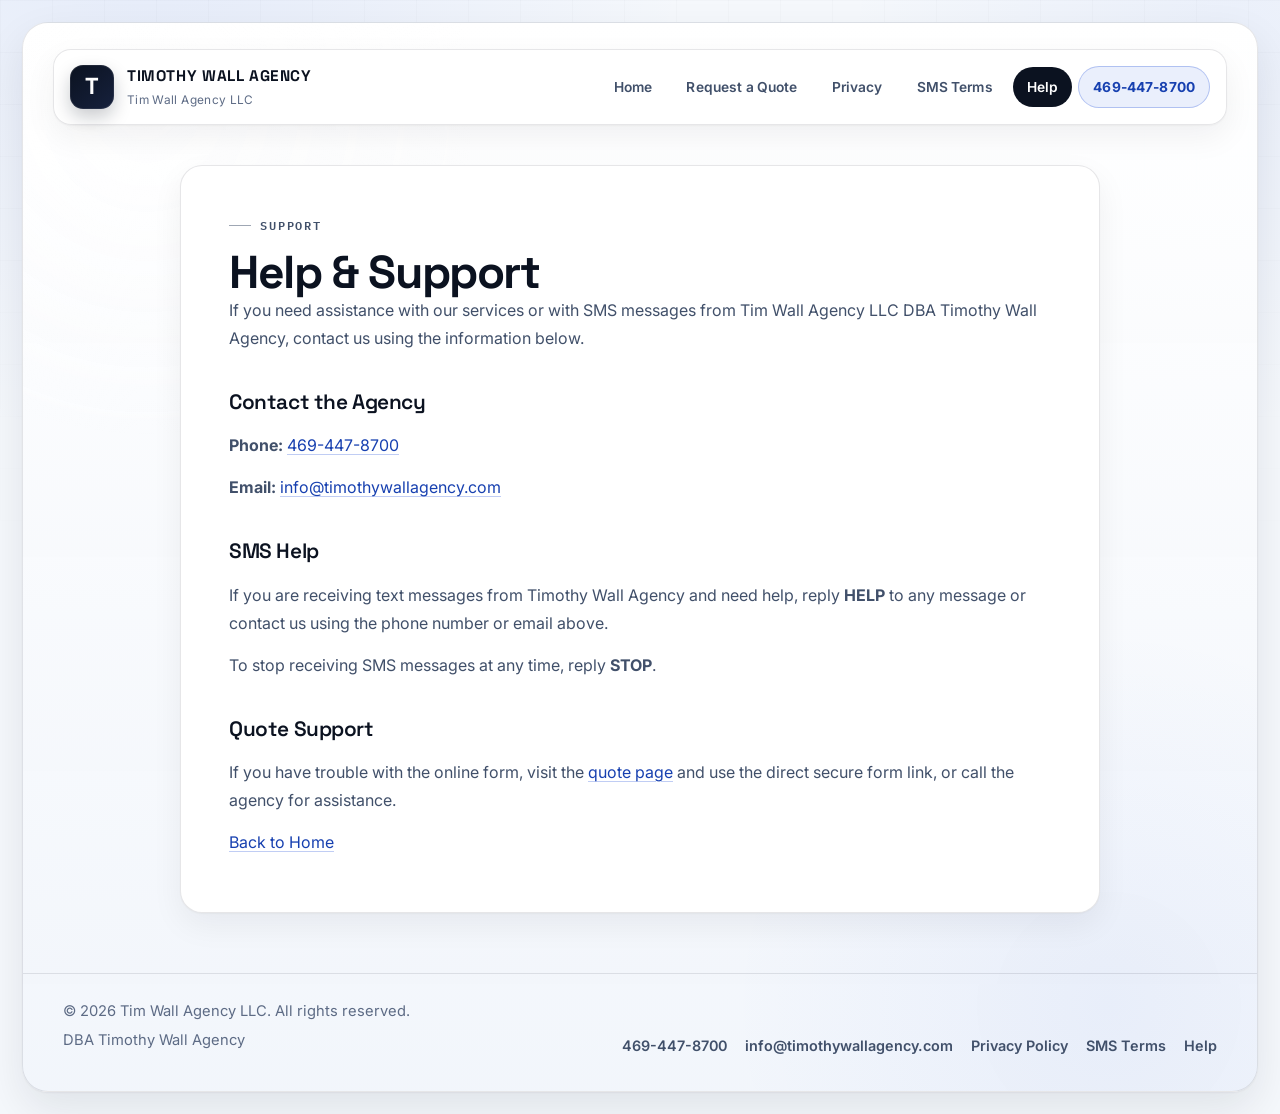
==== help.html @ 3e77e7af "Add files via upload" ====
<!DOCTYPE html>
<html lang="en">
<head>
  <meta charset="UTF-8" />
  <meta name="viewport" content="width=device-width, initial-scale=1.0" />
  <title>Help | Timothy Wall Agency</title>
  <meta
    name="description"
    content="Help and support information for Tim Wall Agency LLC DBA Timothy Wall Agency."
  />
  <link rel="stylesheet" href="styles.css" />
</head>
<body>
  <a class="skip-link" href="#main">Skip to content</a>
  <div class="page-shell">
    <div class="page-frame">
      <header class="site-nav">
        <div class="nav-inner">
          <a class="brand" href="index.html" aria-label="Timothy Wall Agency home">
            <span class="brand-mark">T</span>
            <span class="brand-copy">
              <strong>Timothy Wall Agency</strong>
              <small>Tim Wall Agency LLC</small>
            </span>
          </a>

          <nav class="nav-links" aria-label="Main navigation">
            <a href="index.html">Home</a>
            <a href="quote.html">Request a Quote</a>
            <a href="privacy-policy.html">Privacy</a>
            <a href="sms-terms.html">SMS Terms</a>
            <a class="active" href="help.html">Help</a>
            <a class="nav-phone" href="tel:+14694478700">469-447-8700</a>
          </nav>
        </div>
      </header>

      <main id="main" class="legal-main">
        <section class="legal-card">
          <p class="eyebrow">Support</p>
          <h1>Help &amp; Support</h1>
          <p>
            If you need assistance with our services or with SMS messages from Tim Wall Agency LLC DBA Timothy Wall Agency,
            contact us using the information below.
          </p>

          <h2>Contact the Agency</h2>
          <p><strong>Phone:</strong> <a href="tel:+14694478700">469-447-8700</a></p>
          <p><strong>Email:</strong> <a href="mailto:info@timothywallagency.com">info@timothywallagency.com</a></p>

          <h2>SMS Help</h2>
          <p>
            If you are receiving text messages from Timothy Wall Agency and need help, reply <strong>HELP</strong> to any message or contact
            us using the phone number or email above.
          </p>
          <p>To stop receiving SMS messages at any time, reply <strong>STOP</strong>.</p>

          <h2>Quote Support</h2>
          <p>
            If you have trouble with the online form, visit the <a href="quote.html">quote page</a> and use the direct secure form link,
            or call the agency for assistance.
          </p>

          <p class="legal-back-link"><a href="index.html">Back to Home</a></p>
        </section>
      </main>

      <footer class="site-footer">
        <div>
          <p>© <span id="year"></span> Tim Wall Agency LLC. All rights reserved.</p>
          <p>DBA Timothy Wall Agency</p>
        </div>
        <div class="footer-links">
          <a href="tel:+14694478700">469-447-8700</a>
          <a href="mailto:info@timothywallagency.com">info@timothywallagency.com</a>
          <a href="privacy-policy.html">Privacy Policy</a>
          <a href="sms-terms.html">SMS Terms</a>
          <a href="help.html">Help</a>
        </div>
      </footer>
    </div>
  </div>

  <script>
    document.getElementById("year").textContent = new Date().getFullYear();
  </script>
</body>
</html>
---- styles.css ----
/* Timothy Wall Agency — modern insurance aesthetic
   Reference: subtle motion + premium restraint (Coterie / Linear / Stripe / Vercel).
   Single confident accent · editorial display + mono eyebrows · blueprint grid ·
   crisp surfaces · scroll-fade micro-interactions · WCAG-AA focus + reduced-motion. */

@import url('https://fonts.googleapis.com/css2?family=Space+Grotesk:wght@500;600;700&family=Inter:wght@400;500;600;700&family=IBM+Plex+Mono:wght@500;600&display=swap');

:root {
  /* Surfaces — clean, cool near-white instead of frosted pastel */
  --bg: #f5f8fc;
  --surface: #ffffff;
  --surface-2: #f1f5fb;
  --panel: rgba(255, 255, 255, 0.78);

  /* Ink + text (all body text ≥ 4.5:1 on white) */
  --ink: #0b1220;
  --ink-soft: #41506a;
  --stone: #5d6b85;

  /* Single confident accent (Tailwind blue-700 family) */
  --accent: #1d4ed8;
  --accent-ink: #1740b0;
  --accent-soft: rgba(29, 78, 216, 0.09);
  --accent-line: rgba(29, 78, 216, 0.28);

  /* Dark brand panel */
  --dark-1: #0b1220;
  --dark-2: #16213d;

  --line: rgba(11, 18, 32, 0.10);
  --line-strong: rgba(11, 18, 32, 0.16);

  /* Lighter, layered shadows (Linear-style soft elevation) */
  --shadow-soft: 0 1px 2px rgba(11, 18, 32, 0.04), 0 12px 32px rgba(11, 18, 32, 0.06);
  --shadow-card: 0 1px 2px rgba(11, 18, 32, 0.05), 0 18px 44px rgba(11, 18, 32, 0.09);
  --shadow-dark: 0 24px 60px rgba(11, 18, 32, 0.28);

  /* Tighter, contemporary radii (no more 34px blobs) */
  --radius-frame: 26px;
  --radius-xl: 22px;
  --radius-lg: 18px;
  --radius-md: 14px;
  --radius-sm: 10px;

  --ease: cubic-bezier(0.22, 1, 0.36, 1);
}

* {
  box-sizing: border-box;
}

html {
  scroll-behavior: smooth;
  -webkit-text-size-adjust: 100%;
}

body {
  margin: 0;
  min-width: 320px;
  color: var(--ink);
  font-family: 'Inter', system-ui, -apple-system, sans-serif;
  font-size: 16px;
  line-height: 1.6;
  -webkit-font-smoothing: antialiased;
  text-rendering: optimizeLegibility;
  background:
    radial-gradient(900px circle at 12% -8%, rgba(29, 78, 216, 0.08), transparent 60%),
    radial-gradient(700px circle at 96% 4%, rgba(29, 78, 216, 0.05), transparent 55%),
    var(--bg);
}

/* Vercel-style blueprint grid — fine, faint, masked toward the edges */
body::before {
  content: '';
  position: fixed;
  inset: 0;
  pointer-events: none;
  z-index: 0;
  opacity: 0.5;
  background-image:
    linear-gradient(rgba(11, 18, 32, 0.035) 1px, transparent 1px),
    linear-gradient(90deg, rgba(11, 18, 32, 0.035) 1px, transparent 1px);
  background-size: 52px 52px;
  -webkit-mask-image: radial-gradient(120% 90% at 50% 0%, #000 35%, transparent 85%);
  mask-image: radial-gradient(120% 90% at 50% 0%, #000 35%, transparent 85%);
}

a {
  color: inherit;
}

/* ---- Accessibility: visible focus + skip link ---- */
:focus-visible {
  outline: 2px solid var(--accent);
  outline-offset: 3px;
  border-radius: 6px;
}

.skip-link {
  position: absolute;
  left: 16px;
  top: -60px;
  z-index: 50;
  padding: 10px 16px;
  border-radius: 999px;
  background: var(--ink);
  color: #fff;
  font: 600 0.9rem 'Inter', sans-serif;
  text-decoration: none;
  transition: top 0.2s var(--ease);
}

.skip-link:focus {
  top: 16px;
}

.page-shell {
  position: relative;
  z-index: 1;
  padding: 22px;
}

.page-frame {
  position: relative;
  max-width: 1320px;
  margin: 0 auto;
  overflow: hidden;
  border: 1px solid var(--line);
  border-radius: var(--radius-frame);
  background:
    linear-gradient(180deg, rgba(255, 255, 255, 0.96), rgba(241, 245, 251, 0.94));
  box-shadow: var(--shadow-card);
}

.page-frame::before {
  content: '';
  position: absolute;
  inset: 0;
  pointer-events: none;
  background:
    radial-gradient(circle at 10% 8%, rgba(255, 255, 255, 0.6), transparent 22%),
    radial-gradient(circle at 88% 92%, rgba(29, 78, 216, 0.05), transparent 26%);
}

.site-nav,
.hero,
.confidence-strip,
.section-shell,
.process-section,
.cta-section,
.quote-main,
.legal-main,
.site-footer {
  position: relative;
  z-index: 1;
}

.site-nav {
  padding: 26px 30px 0;
}

.nav-inner {
  display: flex;
  align-items: center;
  justify-content: space-between;
  gap: 20px;
  padding: 14px 16px;
  border: 1px solid var(--line);
  border-radius: var(--radius-lg);
  background: rgba(255, 255, 255, 0.78);
  backdrop-filter: blur(14px);
  -webkit-backdrop-filter: blur(14px);
  box-shadow: var(--shadow-soft);
}

.brand {
  display: inline-flex;
  align-items: center;
  gap: 13px;
  text-decoration: none;
  min-width: 0;
}

.brand-mark {
  display: inline-flex;
  align-items: center;
  justify-content: center;
  width: 44px;
  height: 44px;
  border-radius: 13px;
  background: linear-gradient(140deg, var(--dark-1), var(--dark-2));
  color: #fff;
  font-family: 'Space Grotesk', sans-serif;
  font-size: 1.45rem;
  font-weight: 700;
  letter-spacing: -0.02em;
  box-shadow: inset 0 0 0 1px rgba(255, 255, 255, 0.08), 0 8px 18px rgba(11, 18, 32, 0.22);
}

.brand-copy {
  display: flex;
  flex-direction: column;
  min-width: 0;
}

.brand-copy strong,
.brand-copy small {
  white-space: nowrap;
}

.brand-copy strong {
  font-family: 'Space Grotesk', sans-serif;
  font-size: 0.96rem;
  font-weight: 700;
  letter-spacing: 0.04em;
  text-transform: uppercase;
}

.brand-copy small {
  margin-top: 2px;
  font-size: 0.74rem;
  color: var(--stone);
  letter-spacing: 0.03em;
}

.nav-links {
  display: flex;
  flex-wrap: wrap;
  align-items: center;
  justify-content: flex-end;
  gap: 6px;
}

.nav-links a {
  padding: 9px 14px;
  border-radius: 999px;
  text-decoration: none;
  font-size: 0.86rem;
  font-weight: 600;
  color: var(--ink-soft);
  letter-spacing: 0.01em;
  transition: color 0.2s var(--ease), background-color 0.2s var(--ease), transform 0.2s var(--ease);
}

.nav-links a:hover {
  color: var(--ink);
  background: var(--surface-2);
}

.nav-links a.active {
  background: var(--ink);
  color: #fff;
}

.nav-links .nav-phone {
  border: 1px solid var(--accent-line);
  background: var(--accent-soft);
  color: var(--accent-ink);
  font-weight: 700;
}

.nav-links .nav-phone:hover {
  background: var(--accent);
  color: #fff;
  border-color: transparent;
  transform: translateY(-1px);
}

.hero,
.section-shell,
.cta-section,
.quote-main,
.legal-main {
  padding-left: 40px;
  padding-right: 40px;
}

.hero {
  padding-top: 46px;
  padding-bottom: 30px;
  display: grid;
  grid-template-columns: minmax(0, 1.12fr) minmax(320px, 0.88fr);
  gap: 30px;
  align-items: stretch;
}

.hero-copy {
  padding: 22px 8px 22px 0;
}

/* ---- Mono eyebrows (Sanity / Coterie pattern) ---- */
.eyebrow,
.card-kicker,
.confidence-label,
.service-index,
.step-number {
  display: inline-flex;
  align-items: center;
  gap: 9px;
  margin: 0 0 18px;
  font-family: 'IBM Plex Mono', monospace;
  font-size: 0.72rem;
  font-weight: 600;
  letter-spacing: 0.16em;
  text-transform: uppercase;
}

.eyebrow::before {
  content: '';
  width: 22px;
  height: 1px;
  background: currentColor;
  opacity: 0.5;
}

.eyebrow {
  color: var(--accent);
}

.eyebrow-dark {
  color: rgba(255, 255, 255, 0.62);
}

/* ---- Editorial display type ---- */
.hero h1,
.interior-hero h1,
.legal-card h1,
.section-heading h2,
.hero-card h2,
.service-card h3,
.process-step h3,
.info-card h2,
.confidence-item h3,
.signature-panel h2 {
  margin: 0;
  font-family: 'Space Grotesk', sans-serif;
  font-weight: 700;
  letter-spacing: -0.03em;
}

.hero h1 {
  max-width: 13ch;
  font-size: clamp(2.9rem, 6vw, 5.2rem);
  line-height: 0.98;
}

.hero-lead,
.body-copy p,
.hero-card p,
.service-card p,
.process-step p,
.cta-copy,
.cta-note,
.legal-card p,
.legal-card li,
.info-card p,
.small-note {
  color: var(--ink-soft);
  line-height: 1.75;
}

.hero-lead {
  max-width: 600px;
  margin: 24px 0 0;
  font-size: 1.08rem;
}

.hero-actions {
  display: flex;
  flex-wrap: wrap;
  gap: 12px;
  margin-top: 30px;
}

.button-primary,
.button-secondary {
  display: inline-flex;
  align-items: center;
  justify-content: center;
  min-width: 180px;
  padding: 14px 24px;
  border-radius: 999px;
  text-decoration: none;
  font-size: 0.93rem;
  font-weight: 600;
  letter-spacing: 0.01em;
  transition: transform 0.22s var(--ease), box-shadow 0.22s var(--ease),
    background-color 0.22s var(--ease), color 0.22s var(--ease), border-color 0.22s var(--ease);
}

.button-primary {
  background: var(--accent);
  color: #fff;
  box-shadow: 0 1px 2px rgba(11, 18, 32, 0.1), 0 12px 26px rgba(29, 78, 216, 0.28);
}

.button-primary:hover {
  background: var(--accent-ink);
  transform: translateY(-2px);
  box-shadow: 0 1px 2px rgba(11, 18, 32, 0.1), 0 16px 32px rgba(29, 78, 216, 0.34);
}

.button-secondary {
  color: var(--ink);
  border: 1px solid var(--line-strong);
  background: var(--surface);
}

.button-secondary:hover {
  border-color: var(--accent-line);
  color: var(--accent-ink);
  transform: translateY(-2px);
  box-shadow: var(--shadow-soft);
}

.card-button:hover {
  transform: translateY(-2px);
}

.hero-points,
.detail-list,
.compact-list,
.legal-list {
  margin: 0;
  padding: 0;
  list-style: none;
}

.hero-points {
  display: flex;
  flex-wrap: wrap;
  gap: 10px;
  margin-top: 30px;
}

.hero-points li {
  padding: 10px 16px;
  border: 1px solid var(--line);
  border-radius: 999px;
  background: var(--surface);
  font-size: 0.88rem;
  font-weight: 500;
  color: var(--ink-soft);
}

.hero-points li::before {
  content: '✓';
  margin-right: 8px;
  color: var(--accent);
  font-weight: 700;
}

/* ---- Cards: crisp surfaces + subtle hover lift ---- */
.hero-card,
.statement-card,
.service-card,
.confidence-item,
.info-card,
.legal-card,
.quote-form-frame,
.signature-panel {
  border: 1px solid var(--line);
  box-shadow: var(--shadow-soft);
}

.confidence-item,
.service-card {
  transition: transform 0.28s var(--ease), box-shadow 0.28s var(--ease), border-color 0.28s var(--ease);
}

.confidence-item:hover,
.service-card:hover {
  transform: translateY(-4px);
  box-shadow: var(--shadow-card);
  border-color: var(--accent-line);
}

.hero-card {
  position: relative;
  overflow: hidden;
  padding: 32px;
  border-radius: var(--radius-xl);
  border-color: transparent;
  background: linear-gradient(155deg, var(--dark-1) 0%, var(--dark-2) 100%);
  color: #fff;
  box-shadow: var(--shadow-dark);
}

.hero-card::before {
  content: '';
  position: absolute;
  width: 280px;
  height: 280px;
  right: -90px;
  top: -80px;
  border-radius: 50%;
  background: radial-gradient(circle, rgba(29, 78, 216, 0.45), transparent 68%);
}

.hero-card h2 {
  position: relative;
  max-width: 14ch;
  font-size: clamp(1.7rem, 2.6vw, 2.4rem);
  line-height: 1.05;
  color: #fff;
}

.hero-card p,
.hero-card li {
  color: rgba(255, 255, 255, 0.74);
}

.card-kicker {
  color: #7da2ff;
}

.detail-list {
  display: grid;
  gap: 16px;
  margin-top: 28px;
}

.detail-list li {
  padding-bottom: 16px;
  border-bottom: 1px solid rgba(255, 255, 255, 0.12);
  line-height: 1.6;
}

.detail-list li:last-child {
  border-bottom: 0;
  padding-bottom: 0;
}

.detail-list span {
  display: block;
  margin-bottom: 6px;
  color: rgba(255, 255, 255, 0.55);
  font-family: 'IBM Plex Mono', monospace;
  font-size: 0.7rem;
  font-weight: 600;
  letter-spacing: 0.14em;
  text-transform: uppercase;
}

.card-contact {
  margin-top: 26px;
}

.card-contact a {
  color: #fff;
  text-decoration-color: rgba(125, 162, 255, 0.7);
}

.confidence-strip {
  padding: 0 40px 56px;
}

.confidence-grid,
.services-grid,
.process-grid {
  display: grid;
  gap: 16px;
  grid-template-columns: repeat(3, minmax(0, 1fr));
}

.confidence-item {
  padding: 26px;
  border-radius: var(--radius-lg);
  background: var(--surface);
}

.confidence-label,
.service-index {
  color: var(--accent);
}

.confidence-item h3 {
  font-size: 1.18rem;
  font-weight: 600;
  letter-spacing: -0.02em;
  line-height: 1.3;
  color: var(--ink);
}

.section-shell {
  padding-bottom: 56px;
}

.section-shell-tight {
  padding-bottom: 0;
}

.section-heading {
  max-width: 720px;
  margin-bottom: 30px;
}

.section-heading h2,
.signature-panel h2,
.legal-card h1,
.interior-hero h1 {
  font-size: clamp(2.1rem, 3.6vw, 3.4rem);
  line-height: 1.02;
}

.section-heading-tight {
  max-width: 640px;
}

.split-layout {
  display: grid;
  grid-template-columns: minmax(0, 1.12fr) minmax(280px, 0.88fr);
  gap: 22px;
  align-items: start;
}

.body-copy p {
  margin: 0 0 18px;
  font-size: 1.04rem;
}

.statement-card,
.signature-panel {
  padding: 30px;
  border-radius: var(--radius-lg);
  background: var(--surface);
}

.statement-card {
  border-left: 3px solid var(--accent);
}

.statement-card p:last-child {
  margin-bottom: 0;
}

.services-grid {
  margin-top: 8px;
}

.service-card {
  padding: 30px;
  border-radius: var(--radius-lg);
  background: var(--surface);
}

.service-index,
.step-number {
  margin-bottom: 20px;
}

.service-card h3,
.process-step h3 {
  font-size: 1.4rem;
  line-height: 1.1;
  margin-bottom: 14px;
}

.process-section {
  padding: 0 40px 56px;
}

.process-wrap {
  padding: 38px;
  border-radius: var(--radius-xl);
  background: linear-gradient(150deg, var(--dark-1) 0%, var(--dark-2) 100%);
  box-shadow: var(--shadow-dark);
}

.section-heading-on-dark h2,
.process-step h3,
.process-step p,
.process-step .step-number {
  color: #fff;
}

.process-step {
  padding: 26px;
  border-radius: var(--radius-md);
  background: rgba(255, 255, 255, 0.05);
  border: 1px solid rgba(255, 255, 255, 0.1);
}

.process-step .step-number {
  color: #7da2ff;
}

.process-step p {
  margin-bottom: 0;
  color: rgba(255, 255, 255, 0.72);
}

.signature-panel {
  display: grid;
  grid-template-columns: minmax(0, 1fr) minmax(320px, 0.96fr);
  gap: 30px;
  align-items: start;
  background: var(--surface);
}

.signature-list {
  display: grid;
  gap: 12px;
}

.signature-list p {
  margin: 0;
  padding: 15px 18px 15px 44px;
  position: relative;
  border-radius: var(--radius-sm);
  border: 1px solid var(--line);
  background: var(--surface-2);
  color: var(--ink-soft);
  line-height: 1.6;
}

.signature-list p::before {
  content: '✓';
  position: absolute;
  left: 16px;
  top: 50%;
  transform: translateY(-50%);
  color: var(--accent);
  font-weight: 700;
}

.cta-section {
  padding-bottom: 66px;
}

.cta-panel {
  display: grid;
  grid-template-columns: minmax(0, 1fr) auto;
  gap: 26px;
  align-items: end;
  padding: 40px;
  border-radius: var(--radius-xl);
  border: 1px solid var(--accent-line);
  background:
    radial-gradient(700px circle at 90% 110%, rgba(29, 78, 216, 0.12), transparent 60%),
    var(--surface);
  box-shadow: var(--shadow-card);
}

.cta-copy {
  max-width: 620px;
  margin: 16px 0 0;
}

.cta-actions {
  margin-top: 0;
}

.cta-note {
  grid-column: 1 / -1;
  margin: 0;
  padding-top: 20px;
  border-top: 1px solid var(--line);
  font-size: 0.86rem;
  line-height: 1.7;
}

.quote-main {
  padding-top: 40px;
  padding-bottom: 44px;
}

.interior-hero {
  display: grid;
  grid-template-columns: minmax(0, 1.05fr) minmax(280px, 0.72fr);
  gap: 24px;
  align-items: start;
  margin-bottom: 28px;
}

.interior-copy {
  max-width: 660px;
}

.info-card {
  padding: 30px;
  border-radius: var(--radius-lg);
  background: var(--surface);
}

.info-card h2 {
  font-size: 1.6rem;
  line-height: 1.05;
  margin-bottom: 14px;
}

.info-card p {
  margin: 0 0 10px;
}

.card-button {
  width: 100%;
  margin-top: 14px;
}

.quote-layout {
  display: grid;
  grid-template-columns: minmax(0, 1fr) minmax(280px, 320px);
  gap: 24px;
  align-items: start;
}

.quote-form-frame {
  padding: 16px;
  border-radius: var(--radius-xl);
  background: var(--surface);
}

.quote-form-frame iframe {
  display: block;
  width: 100%;
  min-height: 1180px;
  border: 0;
  border-radius: var(--radius-md);
  background: #fff;
}

.compact-list {
  display: grid;
  gap: 10px;
}

.compact-list li {
  padding: 13px 16px 13px 40px;
  position: relative;
  border-radius: var(--radius-sm);
  background: var(--surface-2);
  line-height: 1.55;
  color: var(--ink-soft);
}

.compact-list li::before {
  content: '✓';
  position: absolute;
  left: 15px;
  top: 13px;
  color: var(--accent);
  font-weight: 700;
}

.small-note {
  margin: 18px 0 0;
  font-size: 0.88rem;
}

.quote-card {
  max-width: 100%;
}

.quote-disclaimer-section {
  margin-top: 26px;
}

.quote-disclaimer {
  margin: 0;
  font-size: 0.9rem;
}

.legal-main {
  padding-top: 40px;
  padding-bottom: 60px;
}

.legal-card {
  max-width: 920px;
  margin: 0 auto;
  padding: 42px clamp(24px, 4vw, 48px);
  border-radius: var(--radius-xl);
  background: var(--surface);
}

.legal-card h1 {
  letter-spacing: -0.03em;
}

.legal-card h2 {
  margin: 34px 0 12px;
  font-family: 'Space Grotesk', sans-serif;
  font-size: 1.3rem;
  font-weight: 600;
  letter-spacing: -0.02em;
  color: var(--ink);
}

.legal-card p,
.legal-card li {
  margin: 0 0 14px;
}

.legal-list {
  display: grid;
  gap: 12px;
  margin-top: 6px;
}

.legal-list li {
  margin: 0;
  padding-left: 20px;
  position: relative;
}

.legal-list li::before {
  content: '';
  position: absolute;
  left: 0;
  top: 0.62em;
  width: 7px;
  height: 7px;
  border-radius: 50%;
  background: var(--accent);
}

.legal-back-link {
  margin-top: 30px;
}

/* Links inside content use the accent for affordance + contrast */
.legal-back-link a,
.cta-note a,
.info-card a,
.legal-card a {
  color: var(--accent-ink);
  text-decoration-color: var(--accent-line);
  text-underline-offset: 0.16em;
}

.hero-card a {
  text-decoration-color: rgba(125, 162, 255, 0.7);
  text-underline-offset: 0.16em;
}

.site-footer {
  display: flex;
  flex-wrap: wrap;
  align-items: flex-end;
  justify-content: space-between;
  gap: 18px;
  padding: 26px 40px 34px;
  border-top: 1px solid var(--line);
}

.site-footer p {
  margin: 0 0 6px;
  color: var(--stone);
  font-size: 0.92rem;
  line-height: 1.55;
}

.footer-links {
  display: flex;
  flex-wrap: wrap;
  justify-content: flex-end;
  gap: 10px 18px;
}

.footer-links a {
  color: var(--ink-soft);
  text-decoration: none;
  font-size: 0.9rem;
  font-weight: 600;
  transition: color 0.2s var(--ease);
}

.footer-links a:hover {
  color: var(--accent-ink);
  text-decoration: underline;
  text-underline-offset: 0.16em;
}

/* ---- Motion: entrance + scroll reveal, all opt-out-aware ---- */
@keyframes fade-up {
  from { opacity: 0; transform: translateY(16px); }
  to { opacity: 1; transform: translateY(0); }
}

@keyframes reveal-in {
  from { opacity: 0; transform: translateY(26px); }
  to { opacity: 1; transform: none; }
}

@media (prefers-reduced-motion: no-preference) {
  .site-nav,
  .hero,
  .confidence-strip,
  .section-shell,
  .process-section,
  .cta-section,
  .quote-main,
  .legal-main,
  .site-footer {
    animation: fade-up 0.6s var(--ease) both;
  }

  /* Modern CSS scroll-driven reveal where supported; content stays
     visible by default, so unsupported browsers lose nothing. */
  @supports (animation-timeline: view()) {
    .confidence-item,
    .service-card,
    .process-step,
    .signature-list p,
    .statement-card {
      animation: reveal-in linear both;
      animation-timeline: view();
      animation-range: entry 0% entry 52%;
    }
  }
}

@media (prefers-reduced-motion: reduce) {
  html {
    scroll-behavior: auto;
  }
  * {
    animation-duration: 0.001ms !important;
    animation-iteration-count: 1 !important;
    transition-duration: 0.001ms !important;
  }
}

/* ---- Responsive ---- */
@media (max-width: 1100px) {
  .hero,
  .split-layout,
  .interior-hero,
  .quote-layout,
  .signature-panel,
  .cta-panel {
    grid-template-columns: 1fr;
  }

  .confidence-grid,
  .services-grid,
  .process-grid {
    grid-template-columns: repeat(2, minmax(0, 1fr));
  }

  .cta-actions {
    justify-content: flex-start;
  }
}

@media (max-width: 820px) {
  .page-shell {
    padding: 12px;
  }

  .site-nav,
  .hero,
  .section-shell,
  .cta-section,
  .quote-main,
  .legal-main,
  .confidence-strip,
  .process-section,
  .site-footer {
    padding-left: 18px;
    padding-right: 18px;
  }

  .site-nav {
    padding-top: 18px;
  }

  .nav-inner {
    padding: 14px;
  }

  .brand-copy strong,
  .brand-copy small {
    white-space: normal;
  }

  .hero {
    padding-top: 32px;
  }

  .hero h1 {
    max-width: none;
  }

  .confidence-grid,
  .services-grid,
  .process-grid {
    grid-template-columns: 1fr;
  }

  .process-wrap,
  .cta-panel,
  .statement-card,
  .signature-panel,
  .legal-card,
  .hero-card,
  .service-card,
  .info-card,
  .confidence-item {
    padding: 24px;
  }

  .site-footer {
    padding-bottom: 24px;
  }

  .footer-links {
    justify-content: flex-start;
  }
}

@media (max-width: 560px) {
  .button-primary,
  .button-secondary,
  .card-button {
    width: 100%;
  }

  .hero-actions,
  .cta-actions {
    width: 100%;
  }

  .hero-points li,
  .compact-list li {
    width: 100%;
  }

  .quote-form-frame iframe {
    min-height: 1320px;
  }
}

@media print {
  body {
    background: #fff;
  }

  body::before,
  .site-nav,
  .site-footer,
  .skip-link {
    display: none !important;
  }

  .page-shell {
    padding: 0;
  }

  .page-frame {
    box-shadow: none;
    border: 0;
    border-radius: 0;
    background: #fff;
  }

  .legal-main {
    padding: 0;
  }

  .legal-card {
    box-shadow: none;
    border: 0;
    padding: 0;
    max-width: 100%;
    background: #fff;
  }
}
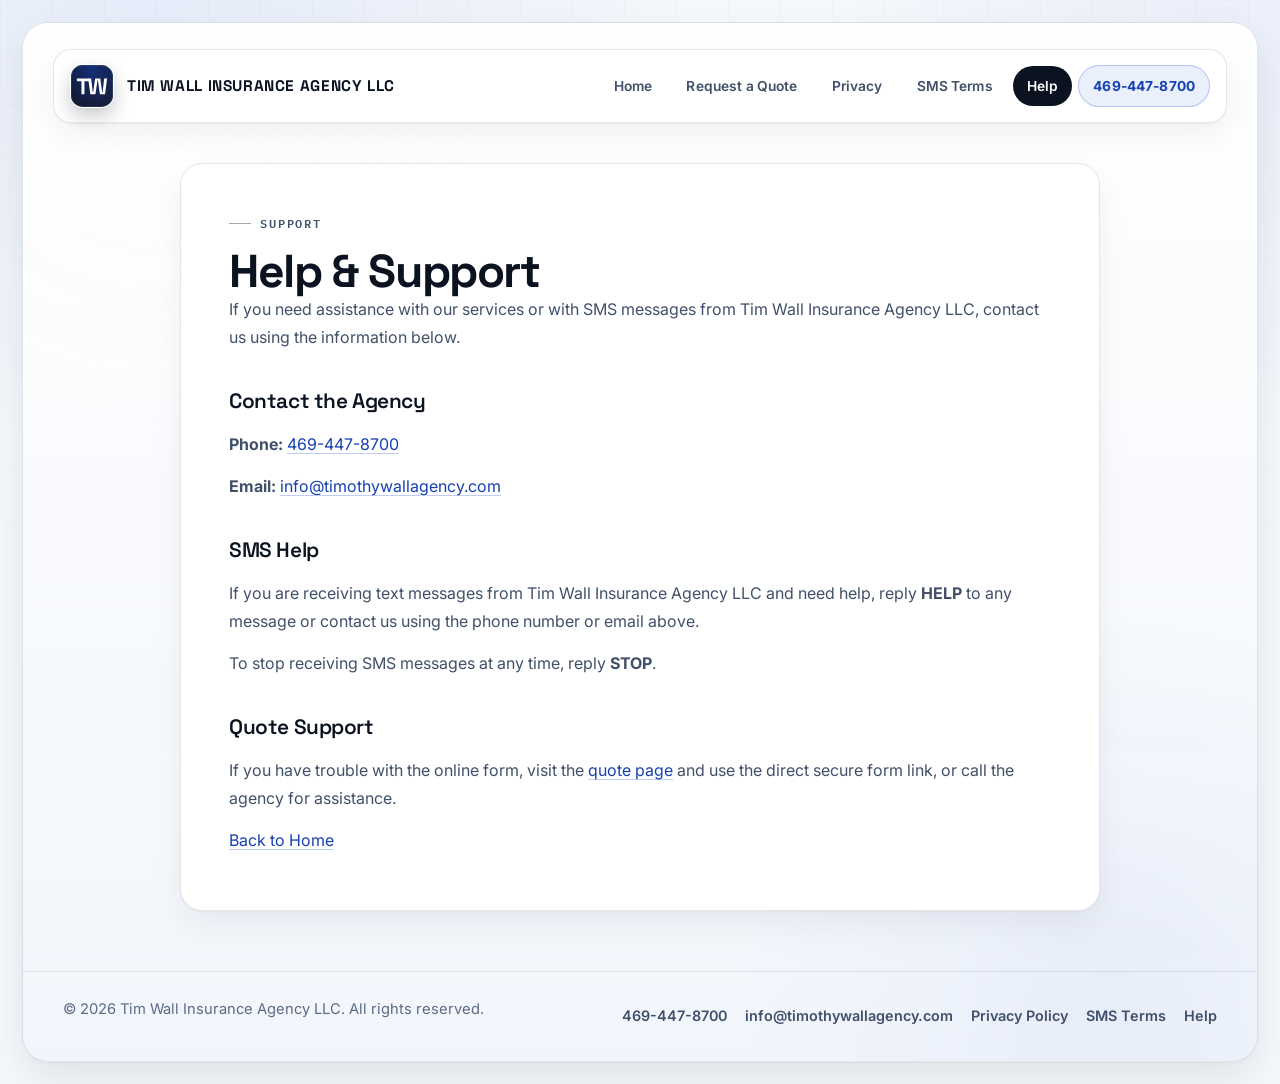
==== commit c39faf22: "Add files via upload" ====
--- a/help.html
+++ b/help.html
@@ -3,11 +3,12 @@
 <head>
   <meta charset="UTF-8" />
   <meta name="viewport" content="width=device-width, initial-scale=1.0" />
-  <title>Help | Timothy Wall Agency</title>
+  <title>Help | Tim Wall Insurance Agency LLC</title>
   <meta
     name="description"
-    content="Help and support information for Tim Wall Agency LLC DBA Timothy Wall Agency."
+    content="Help and support information for Tim Wall Insurance Agency LLC."
   />
+  <link rel="icon" type="image/svg+xml" href="favicon.svg" />
   <link rel="stylesheet" href="styles.css" />
 </head>
 <body>
@@ -16,11 +17,10 @@
     <div class="page-frame">
       <header class="site-nav">
         <div class="nav-inner">
-          <a class="brand" href="index.html" aria-label="Timothy Wall Agency home">
-            <span class="brand-mark">T</span>
+          <a class="brand" href="index.html" aria-label="Tim Wall Insurance Agency LLC home">
+            <span class="brand-mark"><img src="logo.svg" alt="" width="44" height="44" /></span>
             <span class="brand-copy">
-              <strong>Timothy Wall Agency</strong>
-              <small>Tim Wall Agency LLC</small>
+              <strong>Tim Wall Insurance Agency LLC</strong>
             </span>
           </a>
 
@@ -40,7 +40,7 @@
           <p class="eyebrow">Support</p>
           <h1>Help &amp; Support</h1>
           <p>
-            If you need assistance with our services or with SMS messages from Tim Wall Agency LLC DBA Timothy Wall Agency,
+            If you need assistance with our services or with SMS messages from Tim Wall Insurance Agency LLC,
             contact us using the information below.
           </p>
 
@@ -50,7 +50,7 @@
 
           <h2>SMS Help</h2>
           <p>
-            If you are receiving text messages from Timothy Wall Agency and need help, reply <strong>HELP</strong> to any message or contact
+            If you are receiving text messages from Tim Wall Insurance Agency LLC and need help, reply <strong>HELP</strong> to any message or contact
             us using the phone number or email above.
           </p>
           <p>To stop receiving SMS messages at any time, reply <strong>STOP</strong>.</p>
@@ -67,8 +67,7 @@
 
       <footer class="site-footer">
         <div>
-          <p>© <span id="year"></span> Tim Wall Agency LLC. All rights reserved.</p>
-          <p>DBA Timothy Wall Agency</p>
+          <p>© <span id="year"></span> Tim Wall Insurance Agency LLC. All rights reserved.</p>
         </div>
         <div class="footer-links">
           <a href="tel:+14694478700">469-447-8700</a>
--- a/styles.css
+++ b/styles.css
@@ -187,14 +187,15 @@
   justify-content: center;
   width: 44px;
   height: 44px;
+  flex: 0 0 auto;
+}
+
+.brand-mark img {
+  display: block;
+  width: 44px;
+  height: 44px;
   border-radius: 13px;
-  background: linear-gradient(140deg, var(--dark-1), var(--dark-2));
-  color: #fff;
-  font-family: 'Space Grotesk', sans-serif;
-  font-size: 1.45rem;
-  font-weight: 700;
-  letter-spacing: -0.02em;
-  box-shadow: inset 0 0 0 1px rgba(255, 255, 255, 0.08), 0 8px 18px rgba(11, 18, 32, 0.22);
+  box-shadow: 0 8px 18px rgba(11, 18, 32, 0.22);
 }
 
 .brand-copy {
